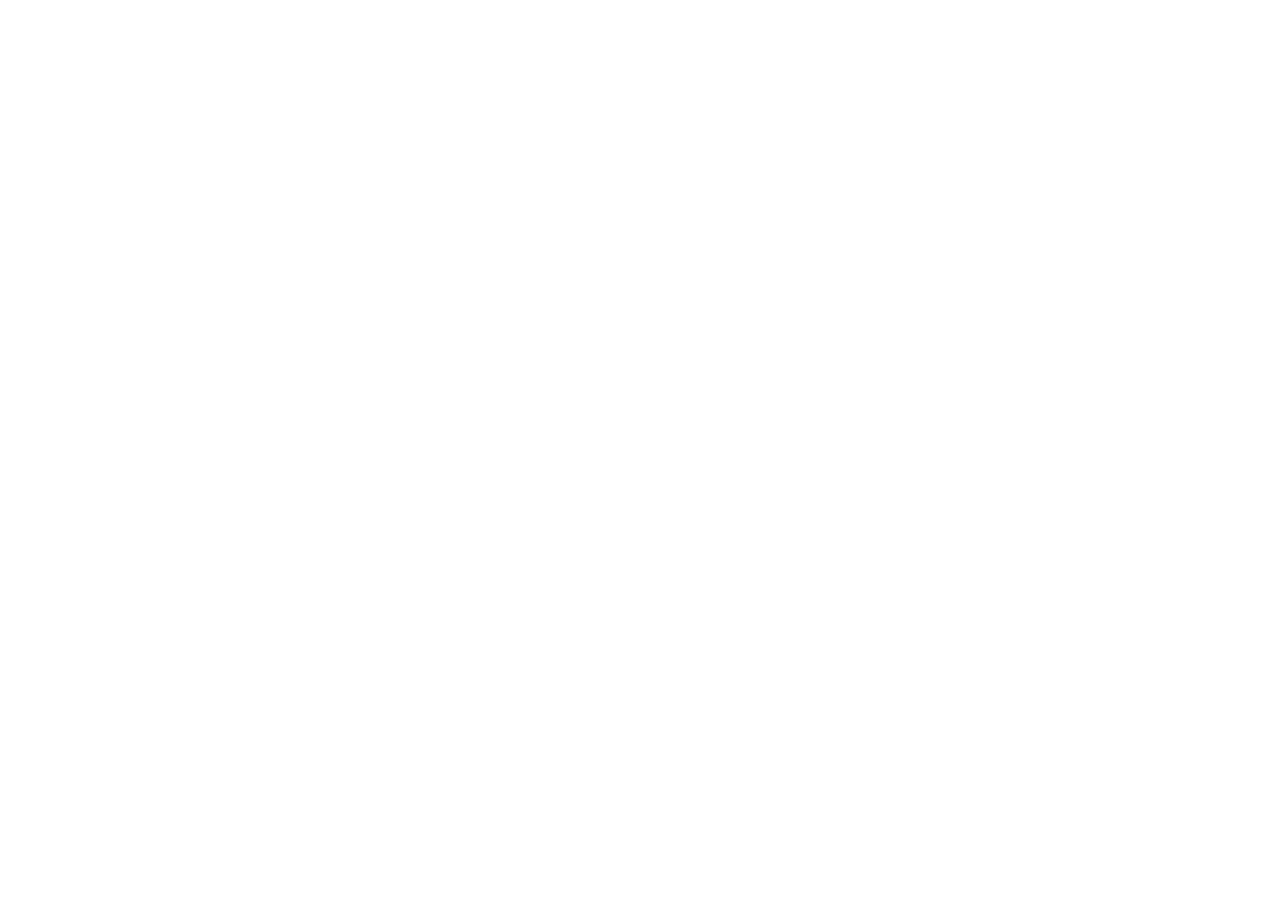
==== pages/about.html @ c484804c "I created index.html file, css img and pages folders, and initialized css styles" ====
<!DOCTYPE html>
<html lang="en">
  <head>
    <meta charset="UTF-8" />
    <meta http-equiv="X-UA-Compatible" content="IE=edge" />
    <meta name="viewport" content="width=device-width, initial-scale=1.0" />
    <meta
      name="description"
      content="Take a closer look at you favorite pokemons with this Pokedex"
    />
    <meta name="keywords" content="pokedex, pokemon" />
    <meta name="author" content="Daniel Nicolas Pomo" />
    <title>Pokedex</title>
    <link rel="preconnect" href="https://fonts.googleapis.com" />
    <link rel="preconnect" href="https://fonts.gstatic.com" crossorigin />
    <link
      href="https://fonts.googleapis.com/css2?family=Poppins:wght@300&display=swap"
      rel="stylesheet"
    />
    <link
      href="https://cdn.jsdelivr.net/npm/bootstrap@5.3.0-alpha1/dist/css/bootstrap.min.css"
      rel="stylesheet"
      integrity="sha384-GLhlTQ8iRABdZLl6O3oVMWSktQOp6b7In1Zl3/Jr59b6EGGoI1aFkw7cmDA6j6gD"
      crossorigin="anonymous"
    />
  </head>
  <body>
    <script
      src="https://cdn.jsdelivr.net/npm/bootstrap@5.3.0-alpha1/dist/js/bootstrap.bundle.min.js"
      integrity="sha384-w76AqPfDkMBDXo30jS1Sgez6pr3x5MlQ1ZAGC+nuZB+EYdgRZgiwxhTBTkF7CXvN"
      crossorigin="anonymous"
    ></script>
  </body>
</html>
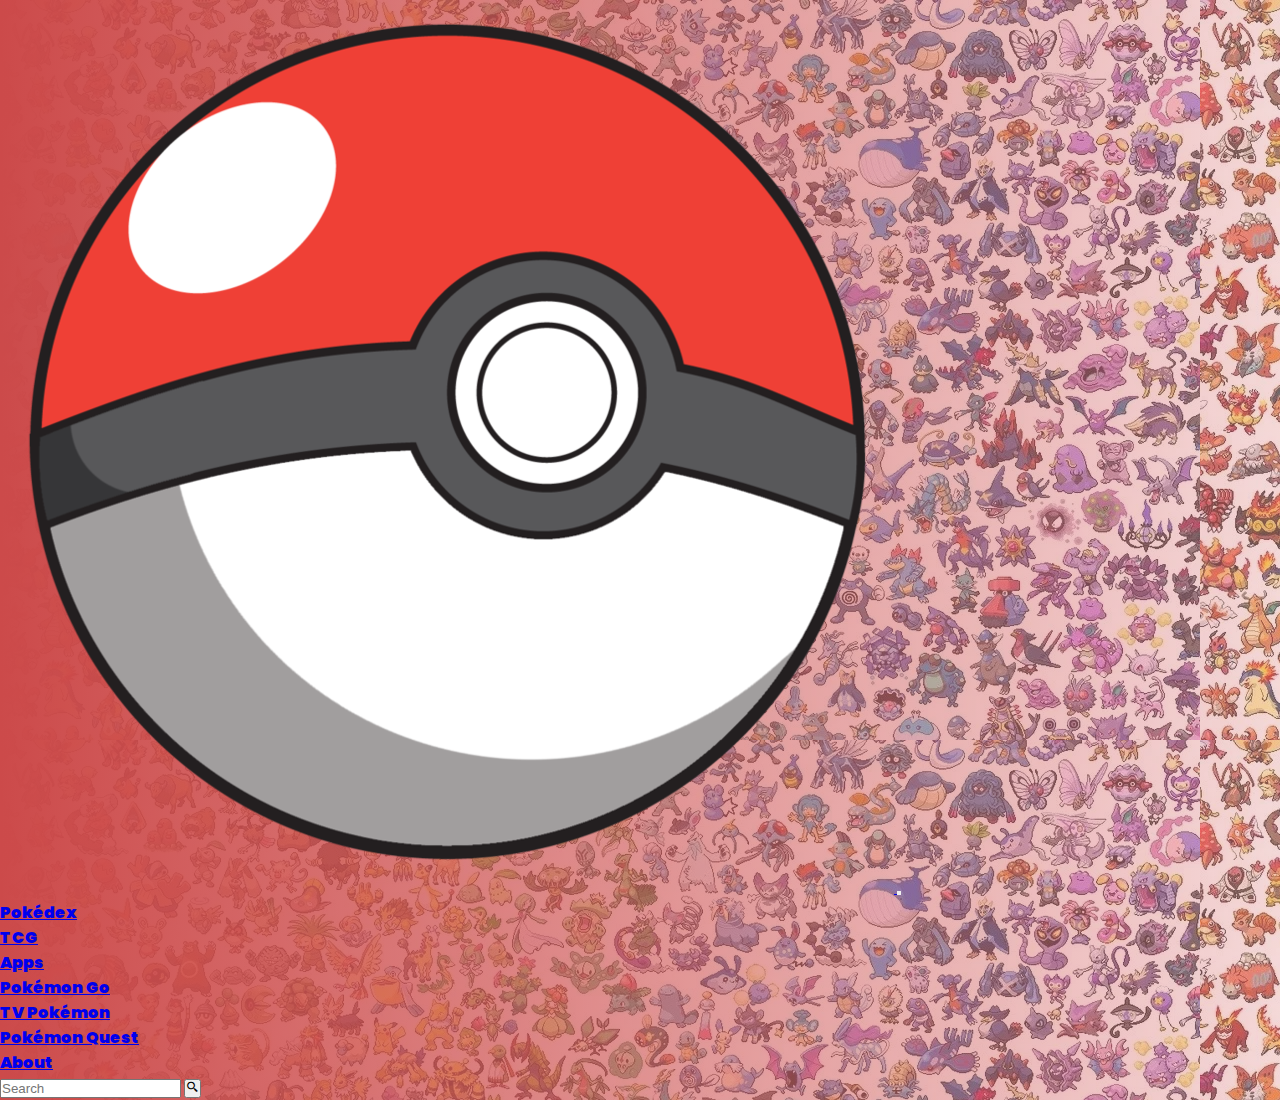
==== commit 5d6cb578: "I set the navbar for the rest of the document pages, corrected paths to assets and files and set tex" ====
--- a/pages/about.html
+++ b/pages/about.html
@@ -6,25 +6,67 @@
     <meta name="viewport" content="width=device-width, initial-scale=1.0" />
     <meta
       name="description"
-      content="Take a closer look at you favorite pokemons with this Pokedex"
+      content="Take a closer look at your favorite pokemons. Become a pokemon master with this pokedex."
     />
-    <meta name="keywords" content="pokedex, pokemon" />
-    <meta name="author" content="Daniel Nicolas Pomo" />
-    <title>Pokedex</title>
+    <meta name="keywords" content="pokemon, pokedex, pokemon list" />
+    <meta name="author" content="Daniel Nicolás Pomo" />
+    <title>Document</title>
+    <link
+      href="https://cdn.jsdelivr.net/npm/bootstrap@5.3.0-alpha1/dist/css/bootstrap.min.css"
+      rel="stylesheet"
+      integrity="sha384-GLhlTQ8iRABdZLl6O3oVMWSktQOp6b7In1Zl3/Jr59b6EGGoI1aFkw7cmDA6j6gD"
+      crossorigin="anonymous"
+    />
     <link rel="preconnect" href="https://fonts.googleapis.com" />
     <link rel="preconnect" href="https://fonts.gstatic.com" crossorigin />
     <link
       href="https://fonts.googleapis.com/css2?family=Poppins:wght@300&display=swap"
       rel="stylesheet"
     />
-    <link
-      href="https://cdn.jsdelivr.net/npm/bootstrap@5.3.0-alpha1/dist/css/bootstrap.min.css"
-      rel="stylesheet"
-      integrity="sha384-GLhlTQ8iRABdZLl6O3oVMWSktQOp6b7In1Zl3/Jr59b6EGGoI1aFkw7cmDA6j6gD"
-      crossorigin="anonymous"
-    />
+    <link href='https://unpkg.com/boxicons@2.1.4/css/boxicons.min.css' rel='stylesheet'>
+    <link rel="stylesheet" href="../css/style.css" />
   </head>
   <body>
+    <header>
+      <nav class="navbar navbar-expand-md">
+        <div class="container-fluid">
+            <a class="navbar-brand d-flex align-items-center justify-content-center" href="../index.html">
+                <img class="img-fluid" src="../img/navbar/navbar_logo.png" alt="image of a pokeball">
+            </a>
+          <button class="navbar-toggler" type="button" data-bs-toggle="collapse" data-bs-target="#navbarSupportedContent" aria-controls="navbarSupportedContent" aria-expanded="false" aria-label="Toggle navigation">
+            <span class="navbar-toggler-icon"></span>
+          </button>
+          <div class="collapse navbar-collapse" id="navbarSupportedContent">
+            <ul class="navbar-nav me-auto mb-lg-0 d-flex align-items-center">
+              <li class="nav-item">
+                <a class="nav-link text-light" aria-current="page" href="../index.html">Pokédex</a>
+              </li>
+                <a class="nav-link text-light" href="./error404.html">TCG</a>
+              </li>
+              <li class="nav-item dropdown">
+                <a class="nav-link dropdown-toggle text-light" href="./error404.html" role="button" data-bs-toggle="dropdown" aria-expanded="false">
+                  Apps
+                </a>
+                <ul class="dropdown-menu">
+                  <li><a class="dropdown-item text-dark" href="./error404.html">Pokémon Go</a></li>
+                  <li><a class="dropdown-item text-dark" href="./error404.html">TV Pokémon</a></li>
+                  <li><a class="dropdown-item text-dark" href="./error404.html">Pokémon Quest</a></li>
+                </ul>
+              </li>
+              <li class="nav-item">
+                <a class="nav-link text-bg-dark" href="./about.html">About</a>
+              </li>
+            </ul>
+            <form class="d-flex" role="search">
+              <input class="form-control me-2" type="search" placeholder="Search" aria-label="Search">
+              <button class="btn btn-outline-light" type="submit"><i class='bx bx-search-alt-2'></i></button>
+            </form>
+          </div>
+        </div>
+      </nav>
+    </header>
+    <main></main>
+    <footer></footer>
     <script
       src="https://cdn.jsdelivr.net/npm/bootstrap@5.3.0-alpha1/dist/js/bootstrap.bundle.min.js"
       integrity="sha384-w76AqPfDkMBDXo30jS1Sgez6pr3x5MlQ1ZAGC+nuZB+EYdgRZgiwxhTBTkF7CXvN"
--- a/css/style.css
+++ b/css/style.css
@@ -0,0 +1,30 @@
+:root {
+    /* Bold typography*/
+    --navbar-weight: 900;
+}
+
+html {
+    box-sizing: border-box;
+}
+
+*,
+*::before,
+*::after {
+    margin: 0;
+    padding: 0;
+    box-sizing: inherit;
+}
+
+body {
+    font-family: 'Poppins', sans-serif;
+}
+
+.navbar-brand {
+    width: 40px;
+}
+
+.navbar {
+    font-weight: var(--navbar-weight);
+    background-image: linear-gradient(to right, rgb(204, 74, 74), rgba(231, 165, 165, 0.418)), url(../img/navbar/background_img.png)
+}
+
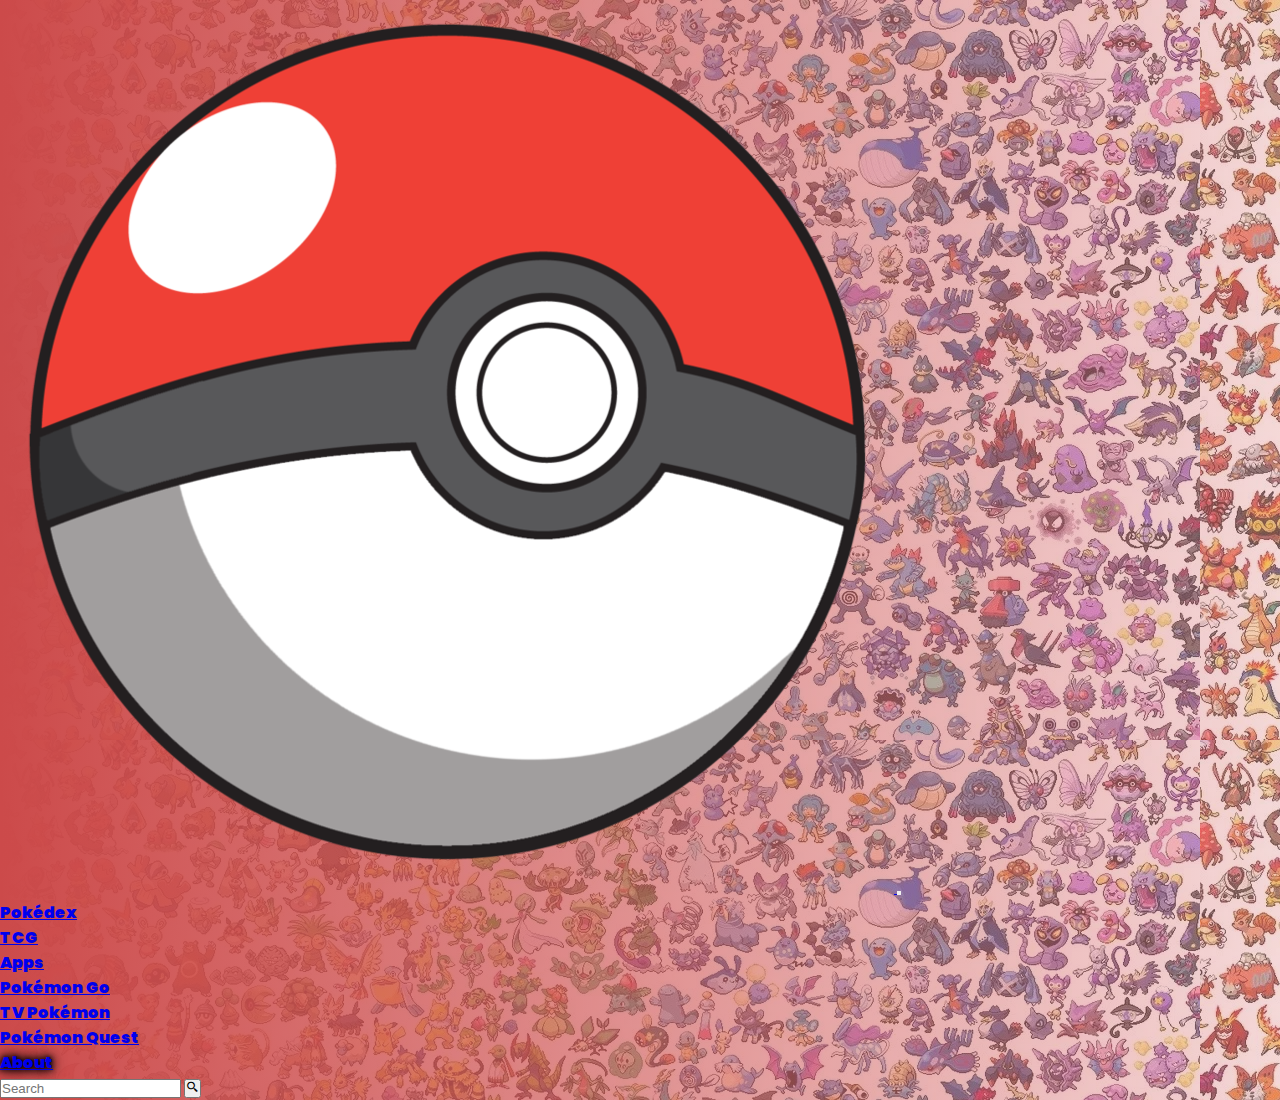
==== commit 987e27c2: "I set text-shadow as active items property" ====
--- a/pages/about.html
+++ b/pages/about.html
@@ -54,7 +54,7 @@
                 </ul>
               </li>
               <li class="nav-item">
-                <a class="nav-link text-bg-dark" href="./about.html">About</a>
+                <a class="nav-link text-light active-link" href="./about.html">About</a>
               </li>
             </ul>
             <form class="d-flex" role="search">
--- a/css/style.css
+++ b/css/style.css
@@ -1,6 +1,8 @@
 :root {
     /* Bold typography*/
     --navbar-weight: 900;
+    /* Colors */
+
 }
 
 html {
@@ -28,3 +30,6 @@
     background-image: linear-gradient(to right, rgb(204, 74, 74), rgba(231, 165, 165, 0.418)), url(../img/navbar/background_img.png)
 }
 
+.active-link {
+    text-shadow: 0 0 15px #000, 0 0 10px #000, 0 0 5px #000;
+}
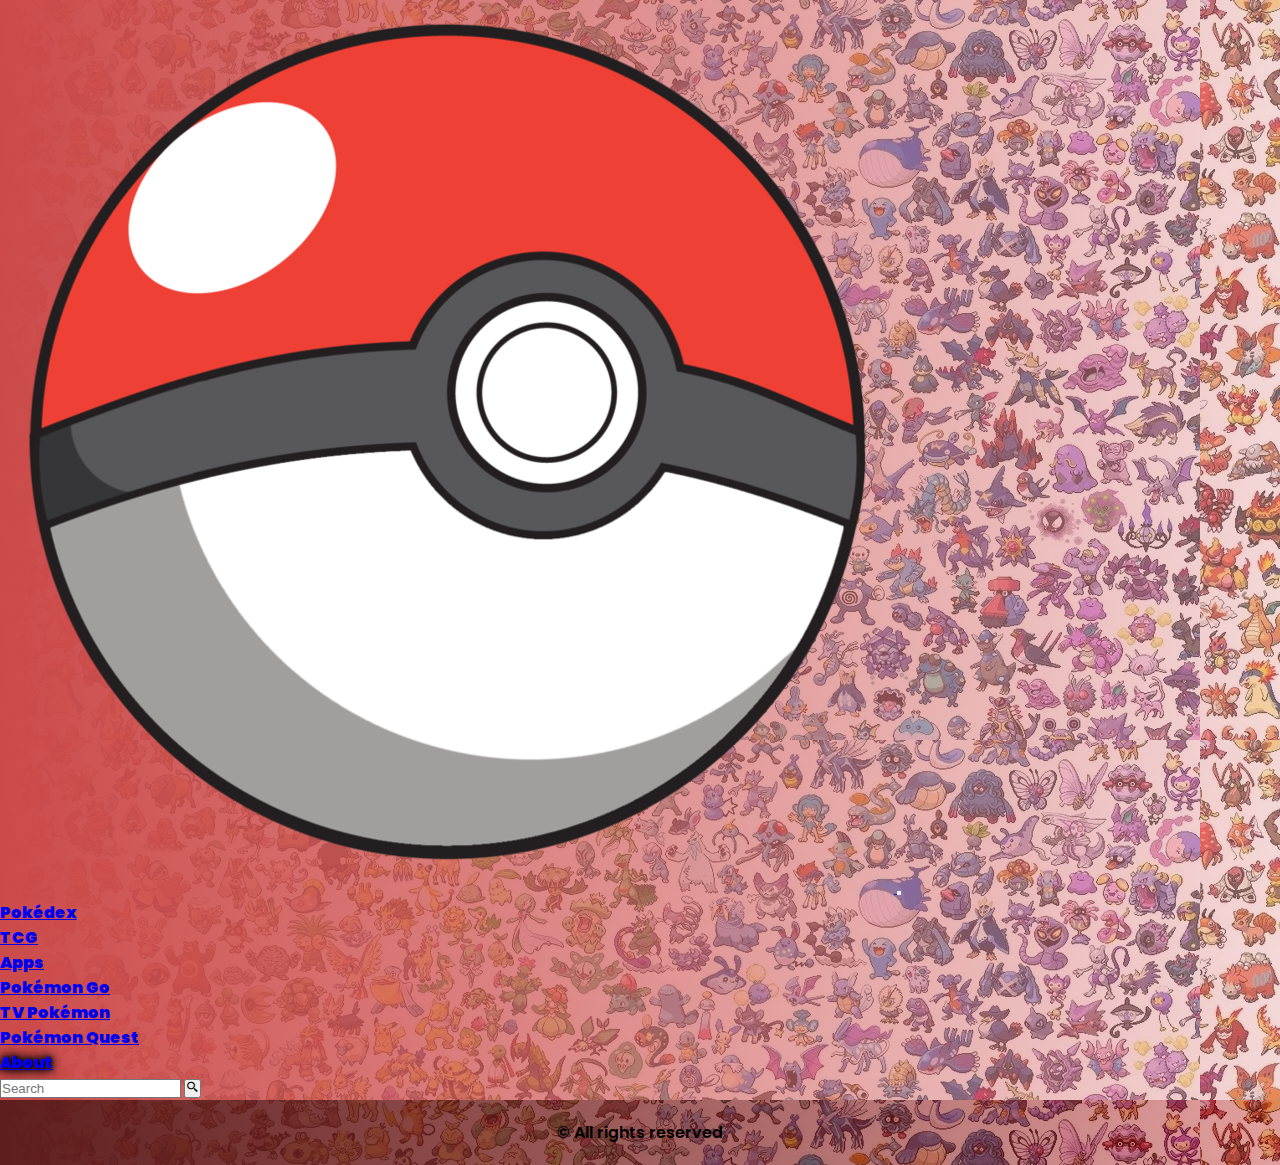
==== commit 164d025b: "I set the footer on every html file" ====
--- a/pages/about.html
+++ b/pages/about.html
@@ -66,7 +66,11 @@
       </nav>
     </header>
     <main></main>
-    <footer></footer>
+    <footer class="footer">
+      <section class="footer__container">
+        <span class="footer__legend text-light">&copy; All rights reserved</span>
+      </section>
+    </footer>
     <script
       src="https://cdn.jsdelivr.net/npm/bootstrap@5.3.0-alpha1/dist/js/bootstrap.bundle.min.js"
       integrity="sha384-w76AqPfDkMBDXo30jS1Sgez6pr3x5MlQ1ZAGC+nuZB+EYdgRZgiwxhTBTkF7CXvN"
--- a/css/style.css
+++ b/css/style.css
@@ -1,6 +1,7 @@
 :root {
     /* Bold typography*/
     --navbar-weight: 900;
+    --footer-weight: 600;
     /* Colors */
 
 }
@@ -19,6 +20,13 @@
 
 body {
     font-family: 'Poppins', sans-serif;
+    display: flex;
+    min-height: 100vh;
+    flex-direction: column;
+}
+
+main {
+    flex-grow: 1;
 }
 
 .navbar-brand {
@@ -27,9 +35,60 @@
 
 .navbar {
     font-weight: var(--navbar-weight);
-    background-image: linear-gradient(to right, rgb(204, 74, 74), rgba(231, 165, 165, 0.418)), url(../img/navbar/background_img.png)
+    background-image: linear-gradient(to right, rgb(204, 74, 74), rgba(231, 165, 165, 0.418)), url(../img/navbar/background_img.png);
 }
 
 .active-link {
     text-shadow: 0 0 15px #000, 0 0 10px #000, 0 0 5px #000;
 }
+
+/* Carousel styles */
+
+.carousel {
+    height: 60vh;
+}
+
+.carousel-inner {
+    height: 100%;
+}
+.carousel-item {
+    height: 100%;
+}
+
+.carousel-item::after {
+    content: "";
+    position: absolute;
+    top: 0;
+    left: 0;
+    width: 100%;
+    height: 100%;
+    z-index: 1;
+    background-image: linear-gradient(rgba(0,0,0,.8), transparent, rgba(0,0,0,.8));
+}
+
+.carousel-img {
+    object-fit: cover;
+    object-position: center;
+    height: 100%;
+}
+
+/* Footer */
+
+.footer {
+    display: flex;
+    align-items: center;
+    justify-content: center;
+    padding: 20px 0;
+    background-image: linear-gradient(to right, rgb(94, 30, 30), rgba(190, 29, 29, 0.418)), url(../img/navbar/background_img.png);
+}
+
+.footer__container {
+    display: flex;
+    align-items: center;
+    justify-content: center;
+}
+
+.footer__legend {
+    font-weight: var(--footer-weight);
+}
+
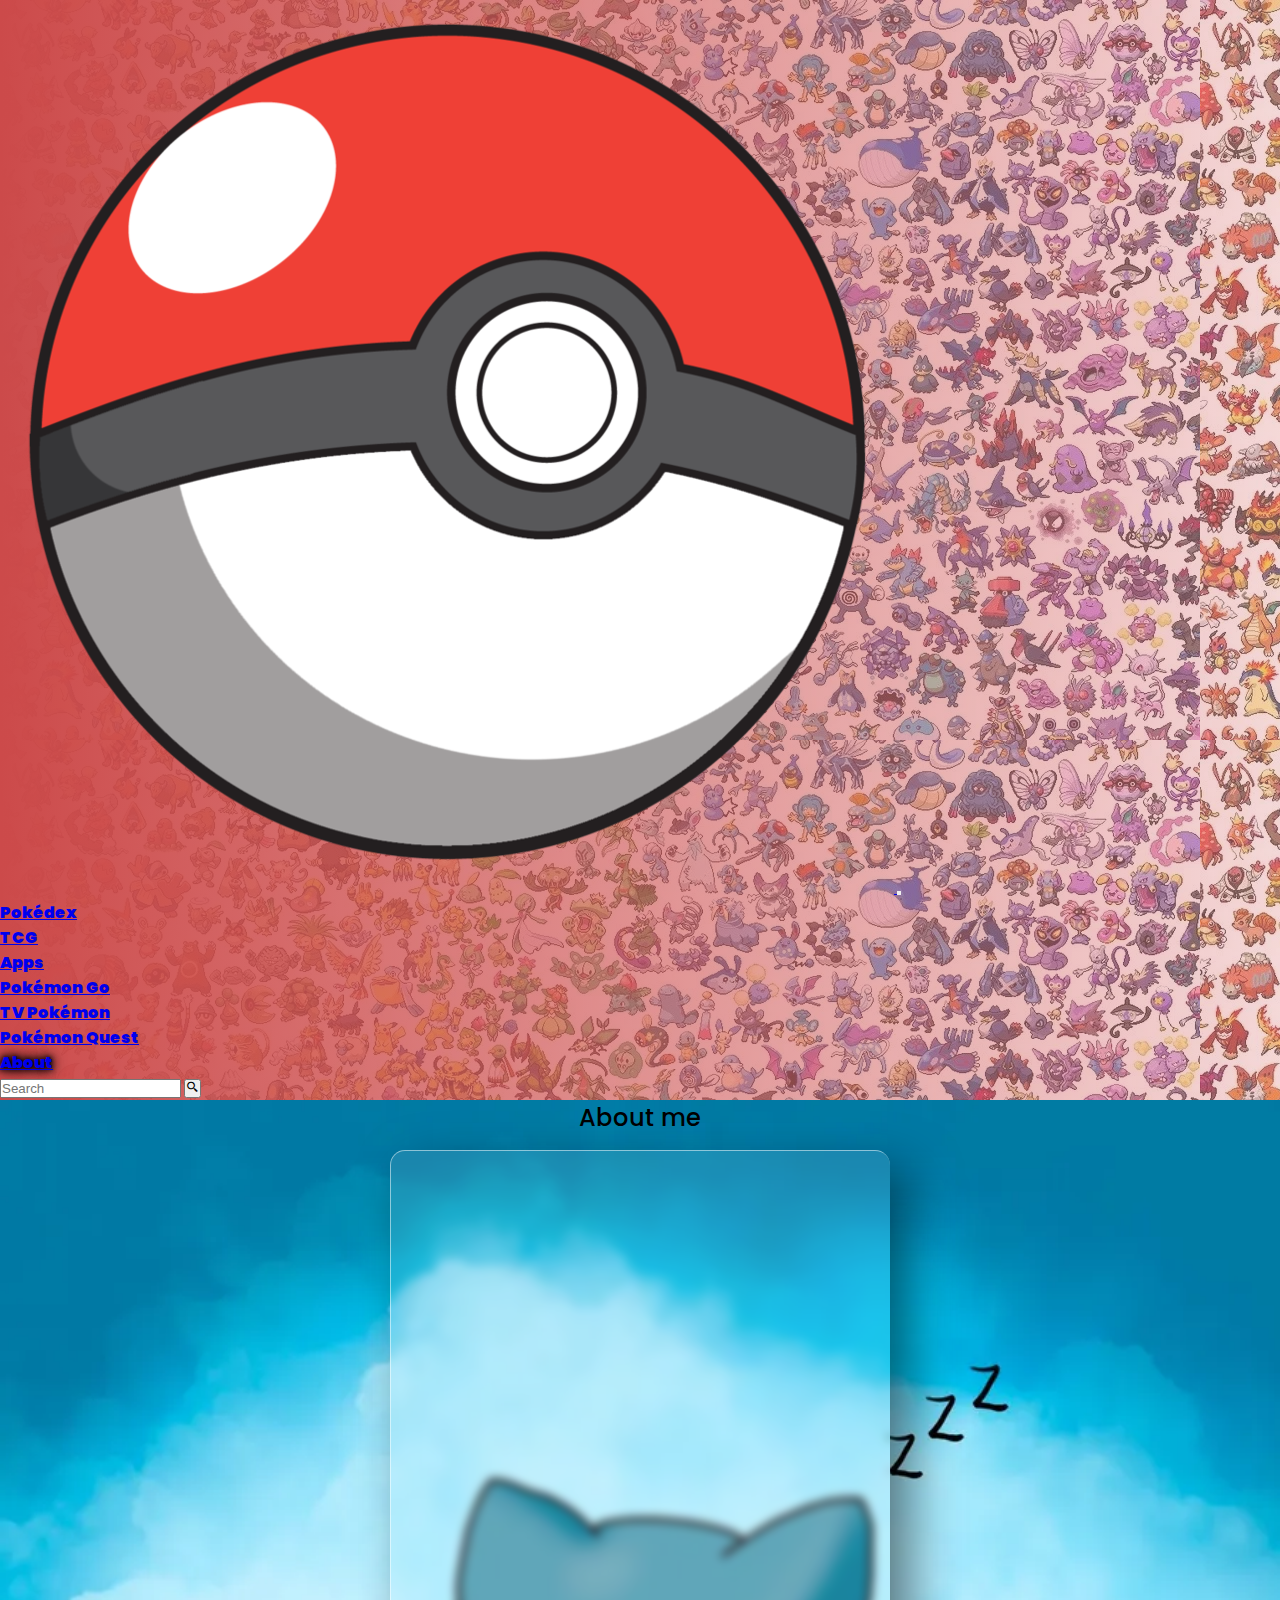
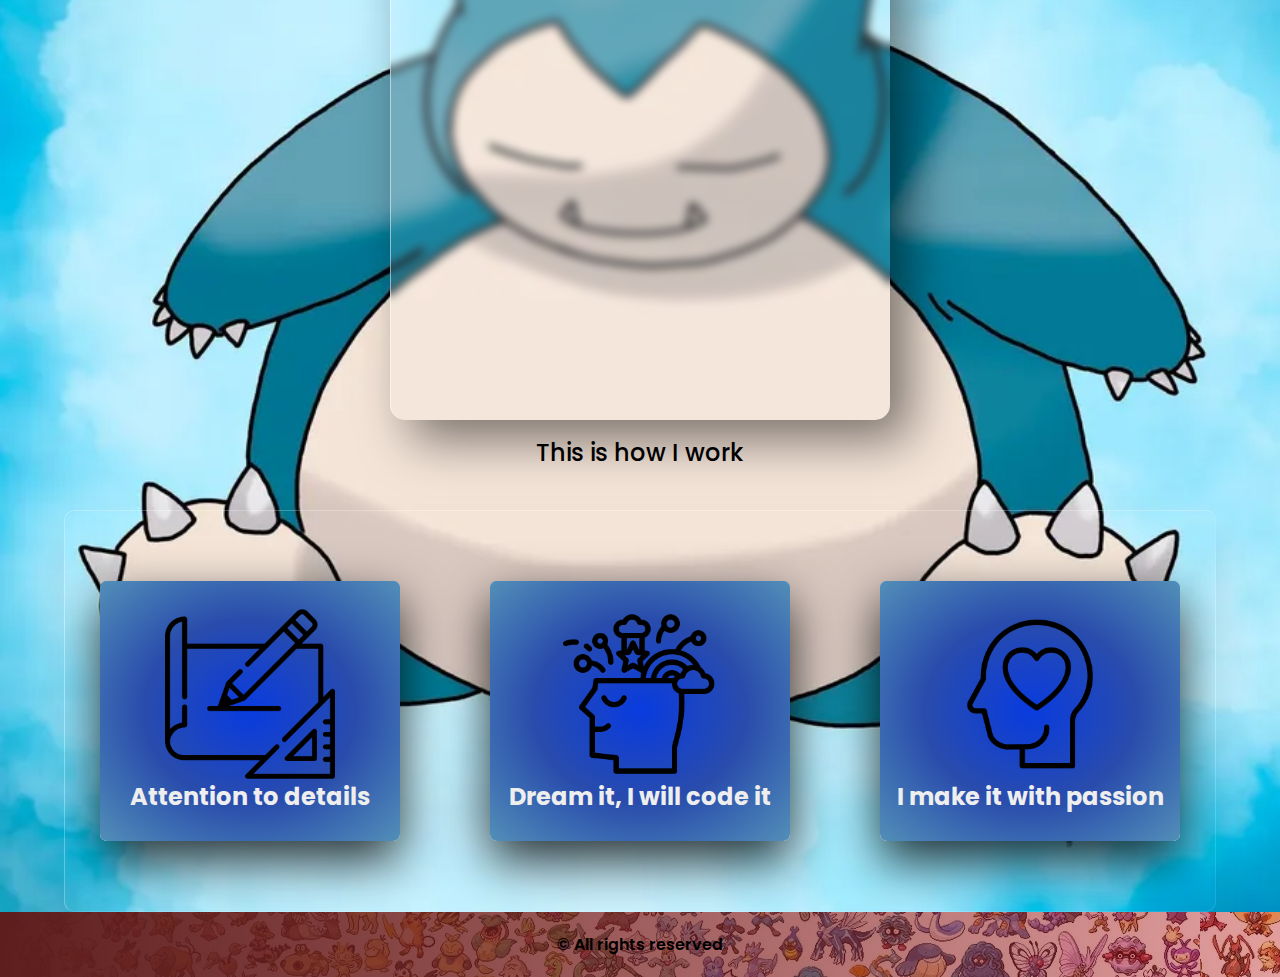
==== commit b66033e9: "I created a glassmorphism card to introduce myself, and animated cards expressing my values" ====
--- a/pages/about.html
+++ b/pages/about.html
@@ -65,7 +65,83 @@
         </div>
       </nav>
     </header>
-    <main></main>
+    <main>
+      <main class="aboutMain">
+        <section class="about" id="about">
+          <h2 class="title mt-3">About me</h2>
+          <div class="about__container">
+            <div class="about__card">
+                <article class="about__content">
+                    <h1 class="about__name title">Hello, I am Daniel.</h1>
+                    <p class="about__info">Passion. There is  not any other word to describe why I chose this career. I am a dev student that puts a lot of passion on every single project. What keeps me going is the desire to take anyones´s ideas, and make them come alive.</p>
+                    <p class="about__info">I think my whole history has brought me to the place I am right now, and I am extremely grateful for that. I have always enjoyed activities that make me think out of the box. As a developer, I get to face lots of situations that requires me to have a look at the scene from distance, and come back with a good idea to get everything going. </p>
+                    <p class="about__info">I hope you have a nice time going through this website. Not only does it show what I like and know how to do, but also it shows part of me.</p>
+                    <p>Thanks!</p>
+                </article>
+            </div> 
+          </div>
+        </section>
+        <section class="values pb-5">
+            <h2 class="mt-5">This is how I work</h2>
+            <div class="values__container">
+                <article class="values__card">
+                    <div class="values__face values__face1">
+                        <img class="values__icon"
+                          src="../img/about/attention_to_details.png"
+                          alt="Attention to details"
+                        />
+                        <h3 class="subtitle">
+                          Attention to details
+                        </h3>
+                    </div>
+                    <div class="values__face values__face2">
+                        <blockquote class="values__quote">
+                          <p>
+                            It is the little details that are vital. Little things make
+                            big things happen.
+                          </p>
+                          <cite class="values__author">John Wooden</cite>
+                        </blockquote>
+                    </div>
+                  </article>
+                  <article class="values__card">
+                    <div class="values__face values__face1">
+                        <img class="values__icon"
+                          src="../img/about/dream_it.png"
+                          alt="Dream it, I will code it"
+                        />
+                        <h3 class="subtitle">
+                          Dream it, I will code it
+                        </h3>
+                    </div>
+                    <div class="values__face values__face2">
+                        <blockquote class="values__quote">
+                          <p>If you can dream it, you can do it.</p>
+                          <cite class="values__author">Walt Disney</cite>
+                        </blockquote>
+                    </div>
+                  </article>
+                  <article class="values__card">
+                    <div class="values__face values__face1">
+                        <img class="values__icon"
+                          src="../img/about/made_with_love.png"
+                          alt="I make it with love and passion"
+                        />
+                        <h3 class="subtitle">
+                          I make it with passion
+                        </h3>
+                    </div>
+                    <div class="values__face values__face2">
+                        <blockquote class="values__quote">
+                          <p>Chase your passion, not your pension.</p>
+                          <cite class="values__author">Denis Waitley</cite>
+                        </blockquote>
+                    </div>
+                  </article>
+            </div>
+        </section>
+      </main>
+    </main>
     <footer class="footer">
       <section class="footer__container">
         <span class="footer__legend text-light">&copy; All rights reserved</span>
--- a/css/style.css
+++ b/css/style.css
@@ -1,9 +1,14 @@
 :root {
-    /* Bold typography*/
+    /* Bold */
     --navbar-weight: 900;
     --footer-weight: 600;
-    /* Colors */
-
+    --title-weight: 500;
+    /* Size */
+    --xs-size: 10px;
+    --sm-size: 16px;
+    --md-size: 20px;
+    --lg-size: 24px;
+    --xl-size: 30px;
 }
 
 html {
@@ -29,6 +34,10 @@
     flex-grow: 1;
 }
 
+h2 {
+    font-weight: var(--title-weight);
+}
+
 .navbar-brand {
     width: 40px;
 }
@@ -92,3 +101,373 @@
     font-weight: var(--footer-weight);
 }
 
+/* Pokedex grid */
+
+.pokedex {
+    display: grid;
+    padding: 10px;
+    grid-template-columns: repeat(auto-fill, minmax(230px, 1fr));
+    row-gap: 35px;
+    column-gap: 20px;
+
+}
+
+.pokedex__card {
+    border-radius: 7px;
+    box-shadow: 0 1.2rem 4rem #000;
+    position: relative;
+    display: flex;
+    flex-direction: column;
+}
+
+.pokedex__card--info {
+    flex-grow: 1;
+}
+
+.pokedex__img {
+    height: 50%;
+}
+
+.pokedex__name {
+    font-size: var(--md-size);
+}
+
+
+.pokedex__brief {
+    padding: 10px;
+    text-align: center;
+    font-size: var(--sm-size);
+}
+
+.pokedex__card--sumup-grass {
+    background-image: linear-gradient(to right, #78c850, transparent);
+}
+
+.pokedex__card--sumup-fire {
+    background-image: linear-gradient(to right,#f05030, transparent);
+}
+
+.pokedex__card--sumup-water {
+    background-image: linear-gradient(to right,	#3899F8, transparent);
+}
+
+.pokedex__fact {
+    padding: 5px;
+}
+
+.pokedex__key {
+    font-size: var(--xs-size) ;
+}
+
+.pokedex__number {
+    font-size: var(--md-size);
+    position: absolute;
+    top: 10px;
+    right: 10px;
+}
+
+.pokedex__badge {
+    border: 1px solid #eee;
+    font-size: var(--xs-size);
+}
+
+.pokedex__badge--grass {
+    background-color: 	#78c850;
+}
+
+.pokedex__badge--poison {
+    background-color: #b058a0;
+}
+
+.pokedex__badge--flying {
+    background-color: 	#98a8f0;
+}
+
+.pokedex__badge--fire {
+    background-color: #f05030;
+}
+
+.pokedex__badge--water {
+    background-color:#3899f8;
+}
+
+.pokedex__badge--ground {
+    background-color: #e9d6a4;
+    background-color: 	#B8A058;
+}
+
+.pokedex__badge--rock {
+    background-color: 	#b8a058;
+}
+
+.pokedex__badge--electric {
+    background-color: 	#f8d030;
+}
+
+.pokedex__further {
+    text-decoration: none;
+    text-align: center;
+    padding: 10px;
+    color: #eee;
+    transition: all 300ms ease-in;
+}
+
+.pokedex__further:hover {
+    background-color: #000;
+}
+
+.pokedex__further--grass {
+    background-color: #78c850;
+}
+
+.pokedex__further--fire {
+    background-color: #f05030;
+}
+
+.pokedex__further--water {
+    background-color:#3899F8;
+}
+
+/* Error404 */
+
+.error {
+    display: flex;
+    justify-content: center;
+    align-items: center;
+    height: 100vh;
+}
+
+.error__img {
+    object-fit: cover;
+}
+
+/* Pokemon1 details */
+.pokemon1__img {
+    max-width: 200px;
+}
+
+.pokemon1__evolution {
+    border-radius: 20%;
+}
+
+
+/* About */
+
+.about {
+    display: flex;
+    flex-direction: column;
+    justify-content: center;
+    align-items: center;
+
+  }
+  .about__container {
+    position: relative;
+    display: flex;
+    justify-content: center;
+    flex-wrap: wrap;
+    z-index: 1;
+    min-height: 80vh;
+  }
+  
+  .about__card {
+    position: relative;
+    margin: 15px;
+    box-shadow: 20px 20px 50px rgba(0, 0, 0, 0.5);
+    border-radius: 15px;
+    background-color: rgba(255, 255, 255, 0.1);
+    overflow: hidden;
+    display: flex;
+    justify-content: center;
+    align-items: center;
+    border-top: 1px solid rgba(255, 255, 255, 0.5);
+    border-left: 1px solid rgba(255, 255, 255, 0.5);
+    backdrop-filter: blur(5px);
+    max-width: 500px;
+  }
+  .about__card::before {
+    content: "";
+    position: absolute;
+    top: 0;
+    left: 0;
+    width: 100%;
+    height: 100%;
+    background-image: url(../img/about/my_picture.png);
+    opacity: 0.7;
+    background-size: cover;
+    background-repeat: no-repeat;
+    background-position: bottom center;
+    transform: translateY(0);
+    transition: all 500ms ease-out;
+  }
+  .about__container:hover .about__card:before {
+    transform: translateY(-100%);
+  }
+  
+  .about__content {
+    height: 100%;
+    padding: 20px;
+    text-align: center;
+    transform: translateY(100%);
+    opacity: 0;
+    transition: all 500ms cubic-bezier(0.175, 0.885, 0.32, 1.275) 200ms;
+    background-color: (0, 0, 0, 0.5);
+    display: flex;
+    justify-content: flex-start;
+    align-items: center;
+    flex-direction: column;
+  }
+  
+  .about__card:hover .about__content {
+    transform: translateY(0);
+    opacity: 1;
+  }
+  
+  .about__name {
+    z-index: 1;
+  }
+  
+  .about__info {
+    font-size: var(--sm-size);
+  }
+
+  .aboutMain {
+    background-image: url(../img/about/about_bg2.png);
+    background-repeat: no-repeat;
+    background-size: cover;
+  }
+  
+  .values {
+    display: flex;
+    flex-direction: column;
+    align-items: center;
+    row-gap: 40px;
+  }
+  
+  .values__container {
+    display: flex;
+    flex-direction: column;
+    row-gap: clamp(20px, calc((100vw - 6 * 200px) / 6), 40px);
+    align-items: center;
+    width: 100%;
+  }
+  
+  .values__card {
+    display: flex;
+    flex-direction: column;
+    justify-content: center;
+    align-items: center;
+    position: relative;
+    width: 85%;
+    height: 400px;
+  }
+  
+  .values__face {
+    width: 100%;
+    max-width: 340px;
+    transition: 500ms;
+    display: flex;
+    flex-direction: column;
+    align-items: center;
+    flex: 1 1 auto;
+  }
+  
+  .values__icon {
+    max-height: 170px;
+    transition: 500ms;
+  }
+  
+  .values__face1 {
+    position: relative;
+    background-image: radial-gradient(
+      rgb(9, 59, 223),
+      rgb(41, 76, 172),
+      rgb(82, 143, 184)
+    );
+    display: flex;
+    justify-content: center;
+    align-items: center;
+    z-index: 1;
+    height: 50%;
+    border-radius: 7px 7px 0 0;
+    font-size: var(--lg-size);
+  }
+  
+  .values__face2 {
+    position: relative;
+    background: #fff;
+    display: flex;
+    justify-content: center;
+    align-items: center;
+    text-align: center;
+    box-shadow: 0 20px 50px rgba(0, 0, 0, 0.8);
+    height: 30%;
+    border-radius: 0 0 7px 7px;
+    font-size: var(--m-size);
+  }
+  
+  .values__author {
+    font-size: var(--sm-size);
+    color: #000;
+  }
+
+  .subtitle {
+    text-align: center;
+    color: #eee;
+    font-size: var(--lg-size);
+  }
+  /* Media Queries */
+
+  @media screen and (min-width: 576px) {
+     .values__face {
+      max-width: 340px;
+    }
+  
+    .about__container {
+      min-height: 100vh;
+    }
+  
+    .about__content {
+      line-height: 1.5;
+    }
+  }
+  
+  @media screen and (min-width: 768px) {
+    .values__container {
+      display: flex;
+      width: 90%;
+      flex-direction: row;
+      justify-content: center;
+      column-gap: 20px;
+      box-shadow: 0 25px 45px rgba(0, 0, 0, 0.1);
+      border: 1px solid rgba(255, 255, 255, 0.25);
+      border-right: 1px solid rgba(255, 255, 255, 0.1);
+      border-bottom: 1px solid rgba(255, 255, 255, 0.1);
+      border-radius: 10px;
+      overflow-y: hidden;
+    }
+  
+    .values__face {
+      flex: 0 0 260px;
+      max-width: 300px;
+      border-radius: 7px;
+    }
+    .values__face1 {
+      transform: translateY(50%);
+      padding: 10px;
+    }
+  
+    .values__face2 {
+      height: 300px;
+      transform: translateY(-50%);
+      transition: all 700ms ease;
+      background-image: linear-gradient(#4a91ee, transparent);
+      color: #fff;
+    }
+  
+    .values__card:hover .values__face1 {
+      transform: translateY(-50%);
+      opacity: 0;
+    }
+  }
+  
+  